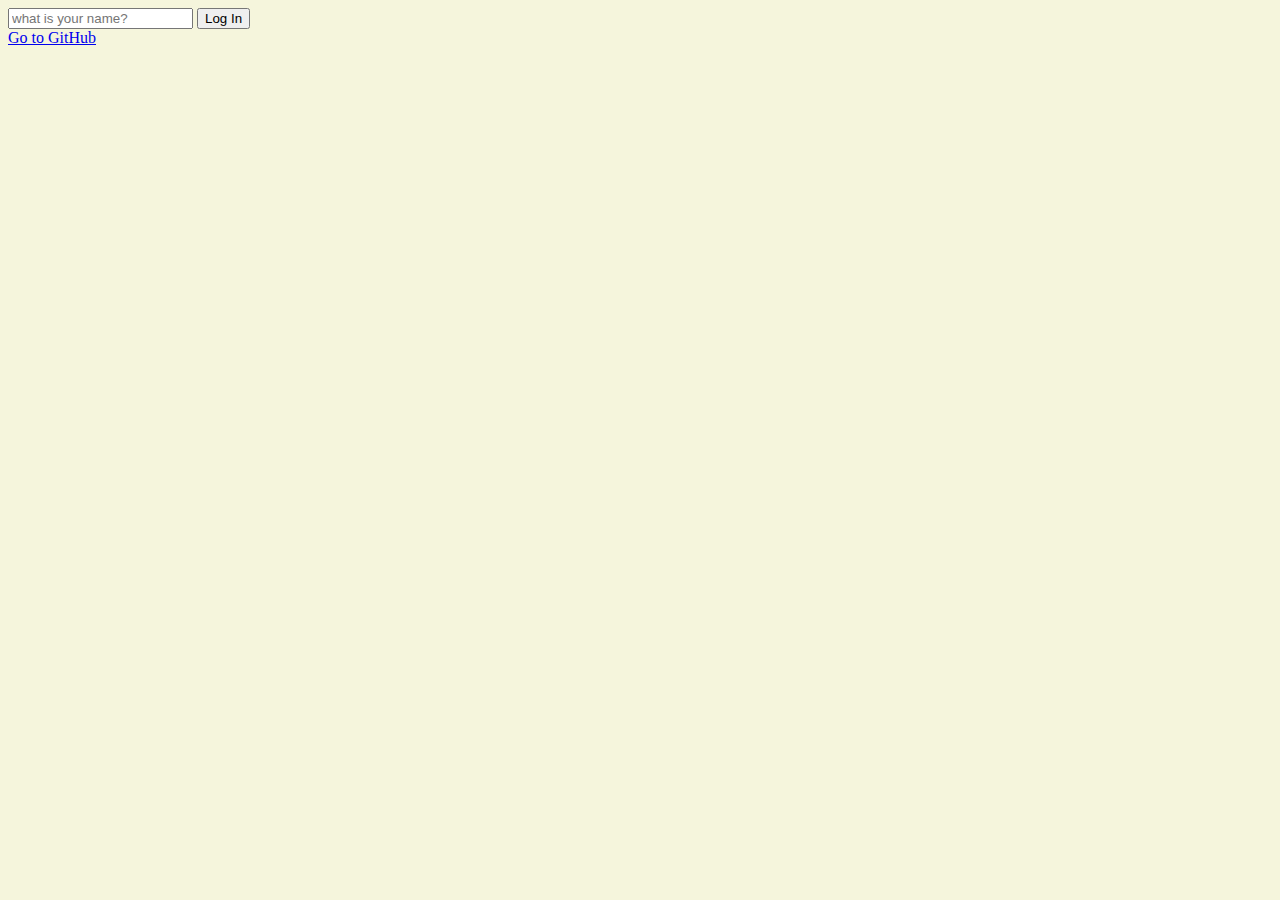
==== index.html @ 59d5791a "✨ javascript preventDefault등 브라우저 기본 기능 활용" ====
<!DOCTYPE html>
<html lang="en">
  <head>
    <meta charset="UTF-8" />
    <meta http-equiv="X-UA-Compatible" content="IE=edge" />
    <meta name="viewport" content="width=device-width, initial-scale=1.0" />
    <link rel="stylesheet" href="index.css" />
    <script src="./index.js" defer></script>
    <title>Javascript-Study</title>
  </head>
  <body>
    <form class="login-form">
      <input
        required
        maxlength="15"
        type="text"
        placeholder="what is your name?"
      />
      <input type="submit" value="Log In" />
    </form>
    <a href="https://github.com/Yoon-CH">Go to GitHub</a>
  </body>
</html>
---- index.css ----
body {
  background-color: beige;
}
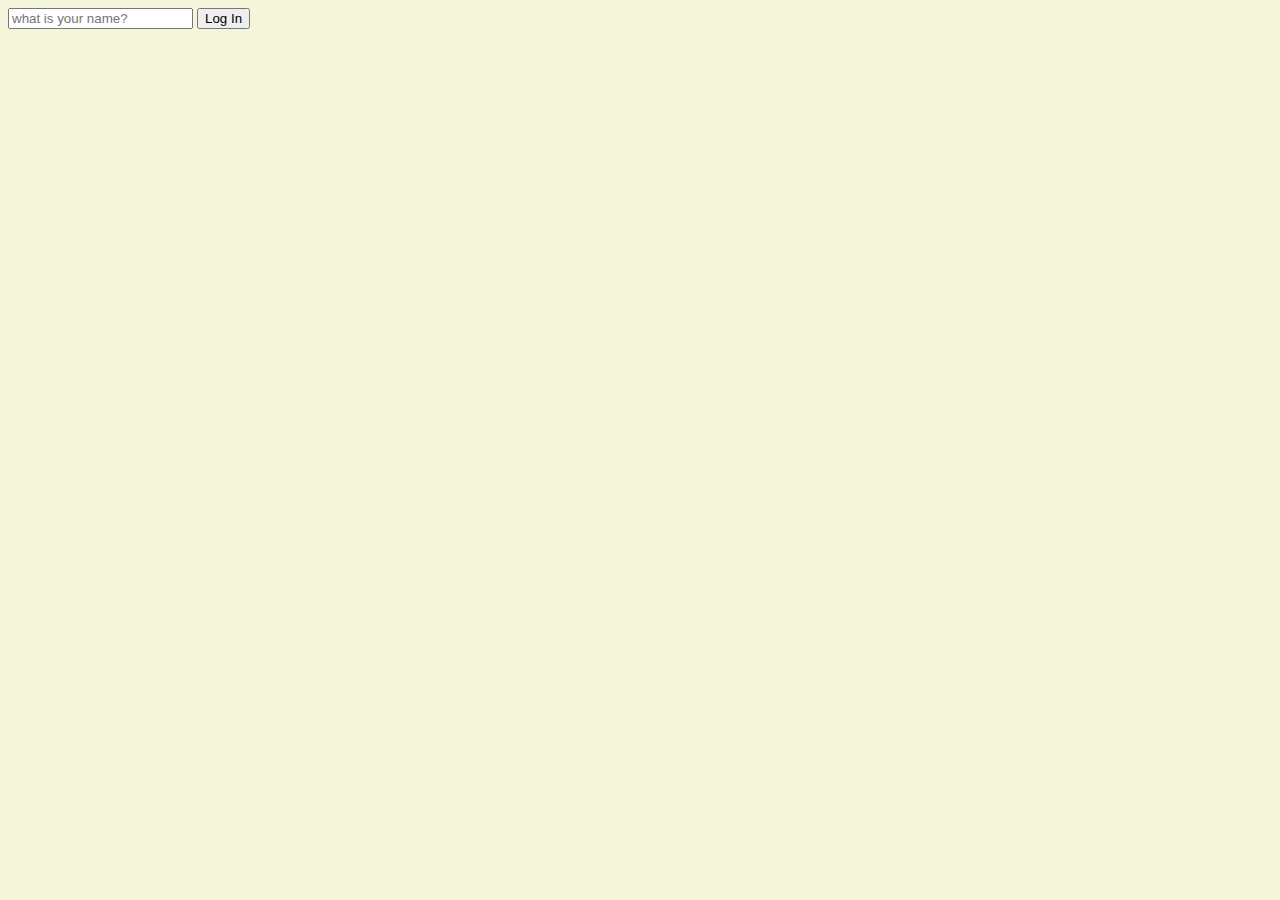
==== commit 4d44f3f9: "✨ javascript localStorage 활용" ====
--- a/index.html
+++ b/index.html
@@ -18,6 +18,6 @@
       />
       <input type="submit" value="Log In" />
     </form>
-    <a href="https://github.com/Yoon-CH">Go to GitHub</a>
+    <h1 id="greeting" class="hidden"></h1>
   </body>
 </html>
--- a/index.css
+++ b/index.css
@@ -1,3 +1,7 @@
 body {
   background-color: beige;
 }
+
+.hidden {
+  display: none;
+}
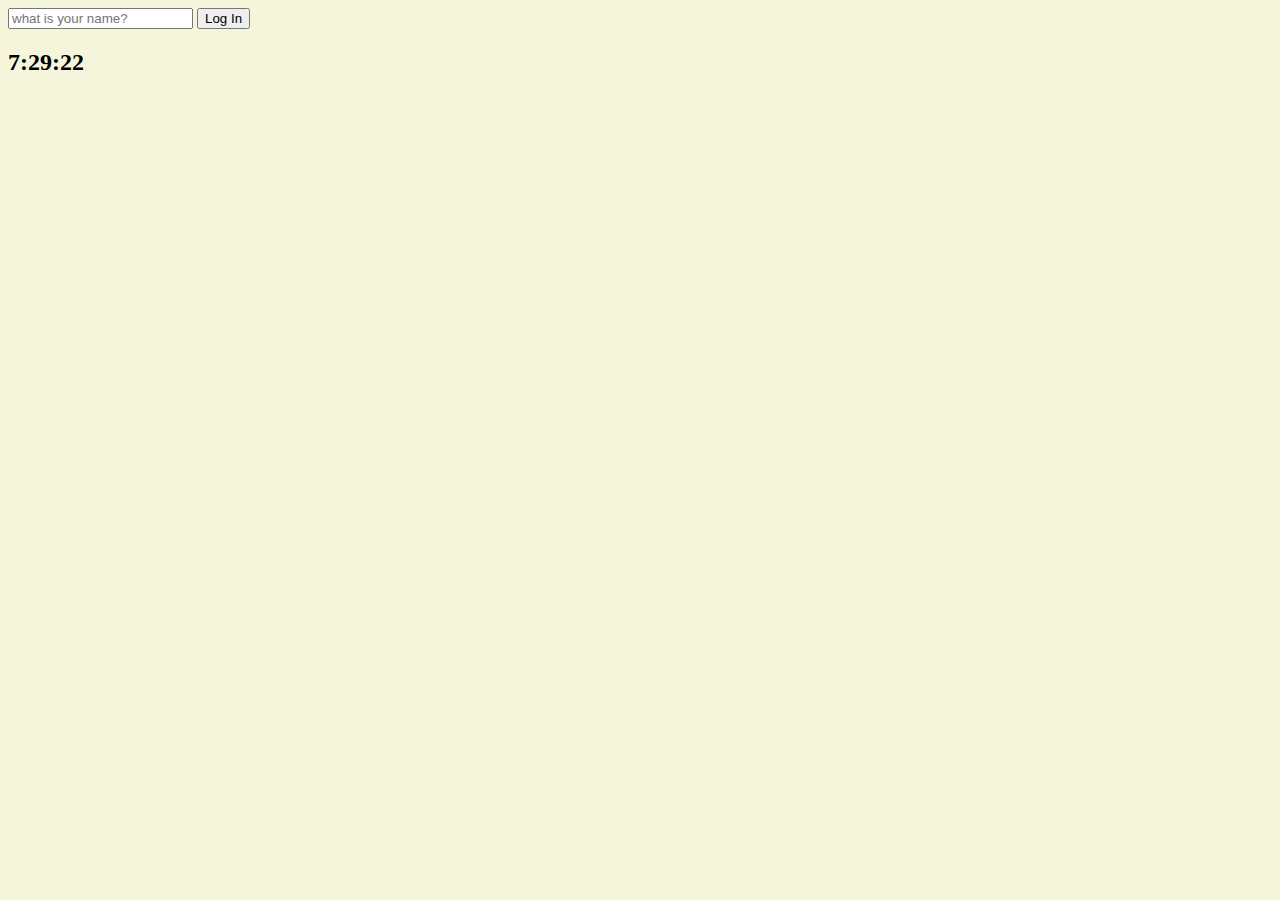
==== commit a1bf409a: "✨ javascript 폴더구조 변경 및 clock 기능 구현" ====
--- a/index.html
+++ b/index.html
@@ -4,8 +4,9 @@
     <meta charset="UTF-8" />
     <meta http-equiv="X-UA-Compatible" content="IE=edge" />
     <meta name="viewport" content="width=device-width, initial-scale=1.0" />
-    <link rel="stylesheet" href="index.css" />
-    <script src="./index.js" defer></script>
+    <link rel="stylesheet" href="./css/index.css" />
+    <script src="./js/greeting.js" defer></script>
+    <script src="./js/clock.js" defer></script>
     <title>Javascript-Study</title>
   </head>
   <body>
@@ -19,5 +20,6 @@
       <input type="submit" value="Log In" />
     </form>
     <h1 id="greeting" class="hidden"></h1>
+    <h2 id="clock">00:00</h2>
   </body>
 </html>
--- a/css/index.css
+++ b/css/index.css
@@ -0,0 +1,7 @@
+body {
+  background-color: beige;
+}
+
+.hidden {
+  display: none;
+}
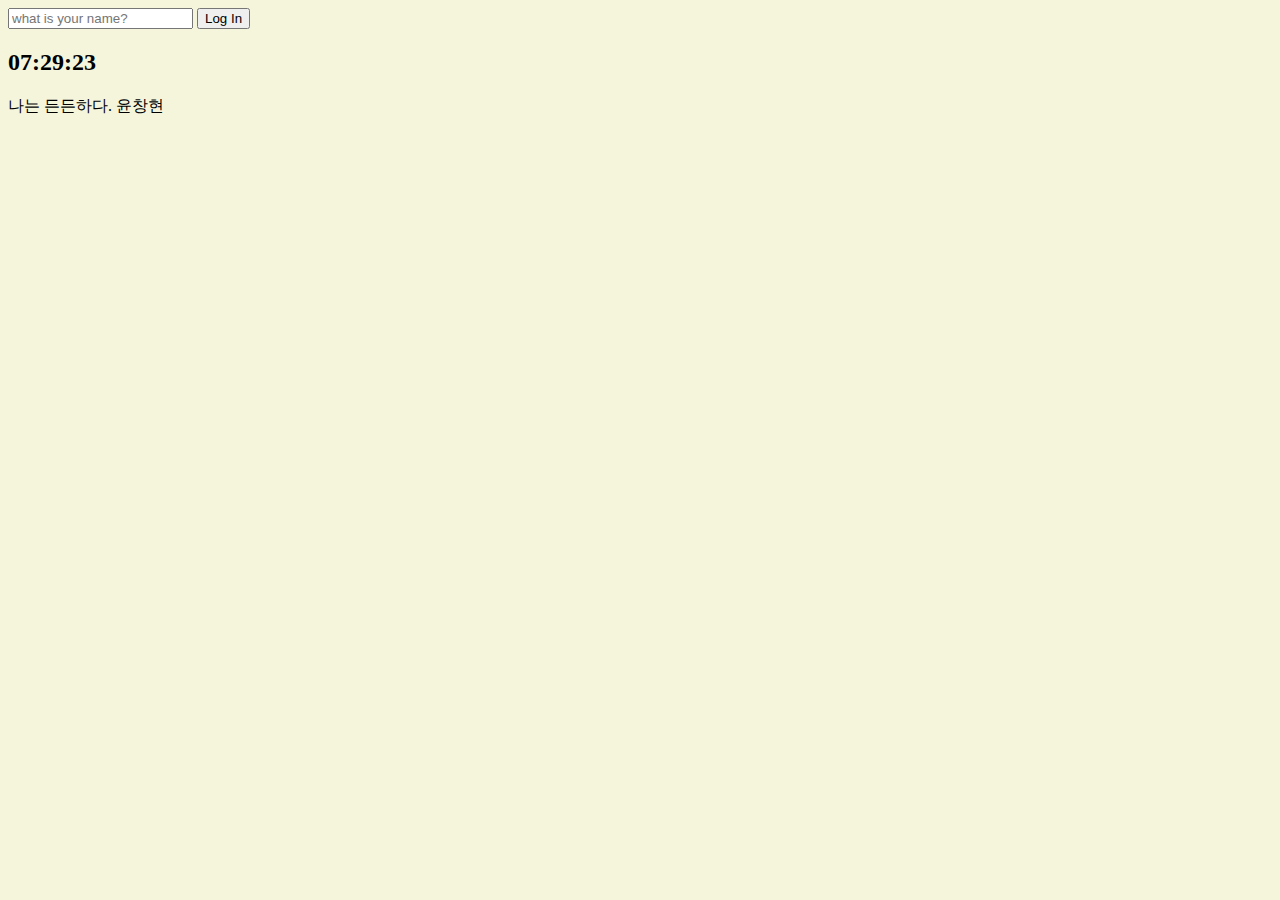
==== commit 4e7036a5: "✨ javascript Math메소드를 활용한 랜덤 명언기능" ====
--- a/index.html
+++ b/index.html
@@ -7,6 +7,7 @@
     <link rel="stylesheet" href="./css/index.css" />
     <script src="./js/greeting.js" defer></script>
     <script src="./js/clock.js" defer></script>
+    <script src="./js/quotes.js" defer></script>
     <title>Javascript-Study</title>
   </head>
   <body>
@@ -19,7 +20,11 @@
       />
       <input type="submit" value="Log In" />
     </form>
+    <h2 id="clock">00:00</h2>
     <h1 id="greeting" class="hidden"></h1>
-    <h2 id="clock">00:00</h2>
+    <div id="quote">
+      <span></span>
+      <span></span>
+    </div>
   </body>
 </html>
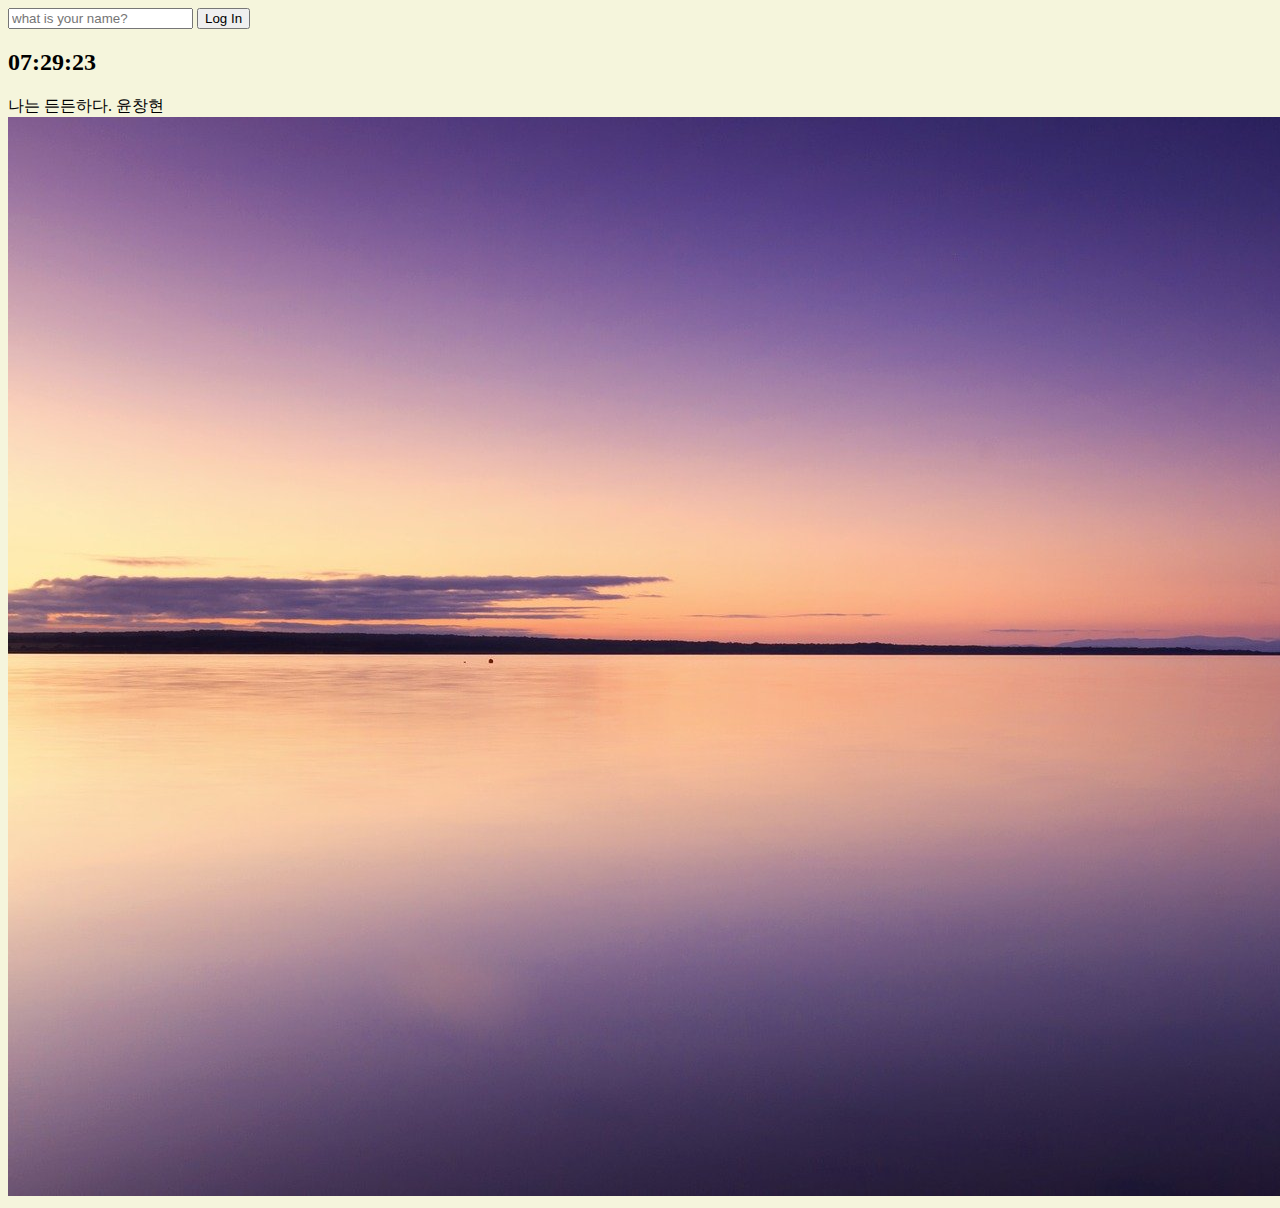
==== commit 94936431: "✨ javascript Math 메소드 및 createElement / appendChild 사용한 랜덤 배경이미지" ====
--- a/index.html
+++ b/index.html
@@ -8,6 +8,7 @@
     <script src="./js/greeting.js" defer></script>
     <script src="./js/clock.js" defer></script>
     <script src="./js/quotes.js" defer></script>
+    <script src="./js/background.js" defer></script>
     <title>Javascript-Study</title>
   </head>
   <body>
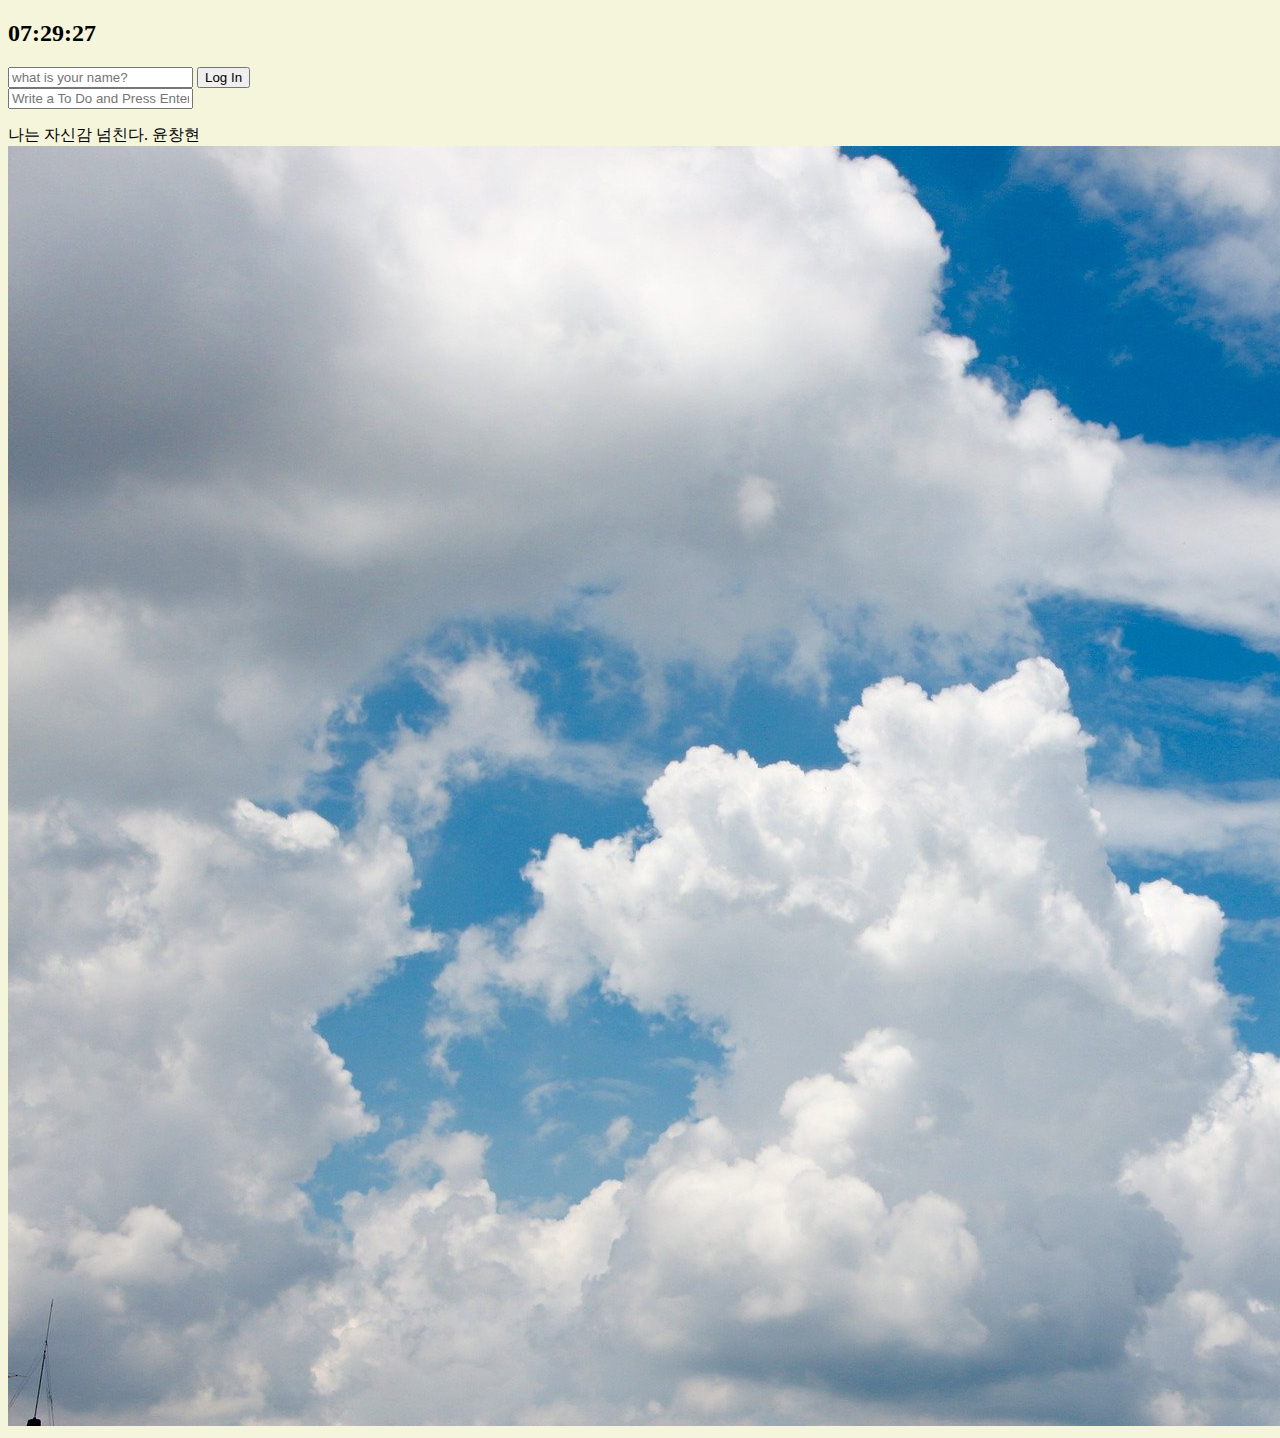
==== commit 3c19bcb8: "✨ javascript todo리스트 추가하기 구현" ====
--- a/index.html
+++ b/index.html
@@ -9,9 +9,11 @@
     <script src="./js/clock.js" defer></script>
     <script src="./js/quotes.js" defer></script>
     <script src="./js/background.js" defer></script>
+    <script src="./js/todo.js" defer></script>
     <title>Javascript-Study</title>
   </head>
   <body>
+    <h2 id="clock">00:00</h2>
     <form class="login-form">
       <input
         required
@@ -21,8 +23,11 @@
       />
       <input type="submit" value="Log In" />
     </form>
-    <h2 id="clock">00:00</h2>
     <h1 id="greeting" class="hidden"></h1>
+    <form id="todo-form">
+      <input type="text" placeholder="Write a To Do and Press Enter" required />
+    </form>
+    <ul id="todo-list"></ul>
     <div id="quote">
       <span></span>
       <span></span>
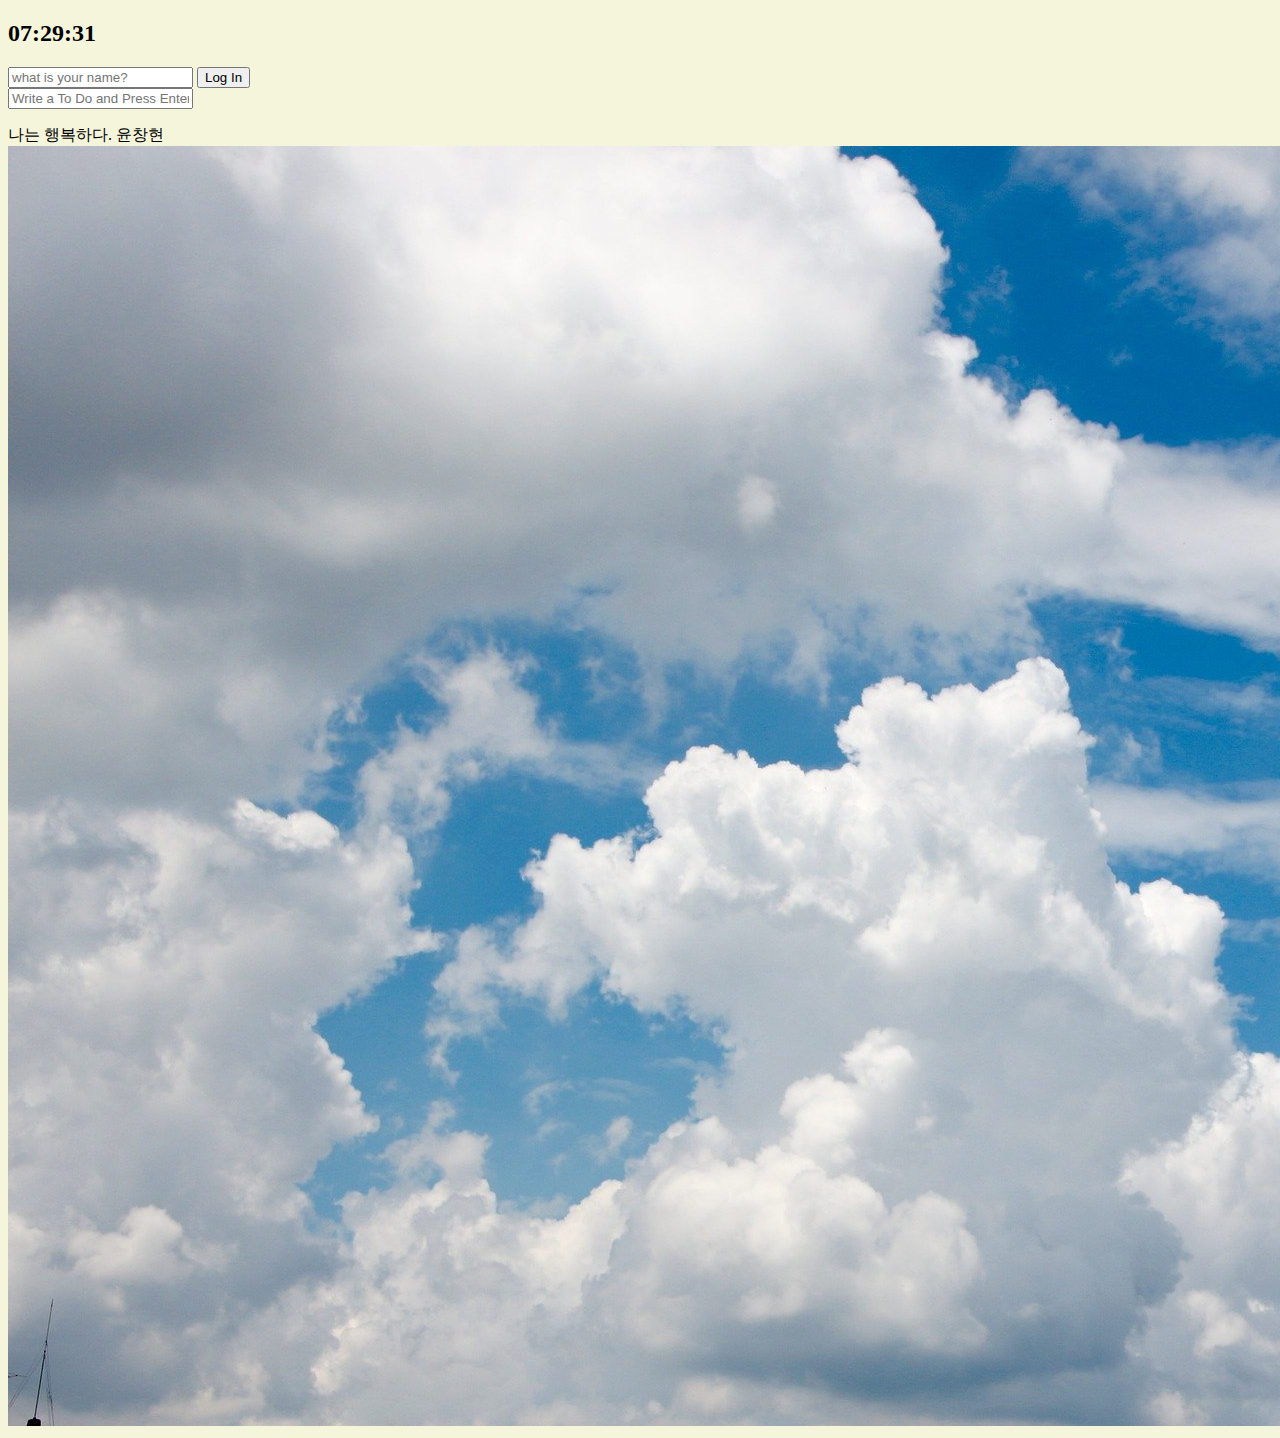
==== commit 974041f0: "✨ javascript navigator / fetch를 통한 weather API 연결" ====
--- a/index.html
+++ b/index.html
@@ -10,6 +10,7 @@
     <script src="./js/quotes.js" defer></script>
     <script src="./js/background.js" defer></script>
     <script src="./js/todo.js" defer></script>
+    <script src="./js/weather.js" defer></script>
     <title>Javascript-Study</title>
   </head>
   <body>
@@ -28,6 +29,10 @@
       <input type="text" placeholder="Write a To Do and Press Enter" required />
     </form>
     <ul id="todo-list"></ul>
+    <div id="weather">
+      <span></span>
+      <span></span>
+    </div>
     <div id="quote">
       <span></span>
       <span></span>
